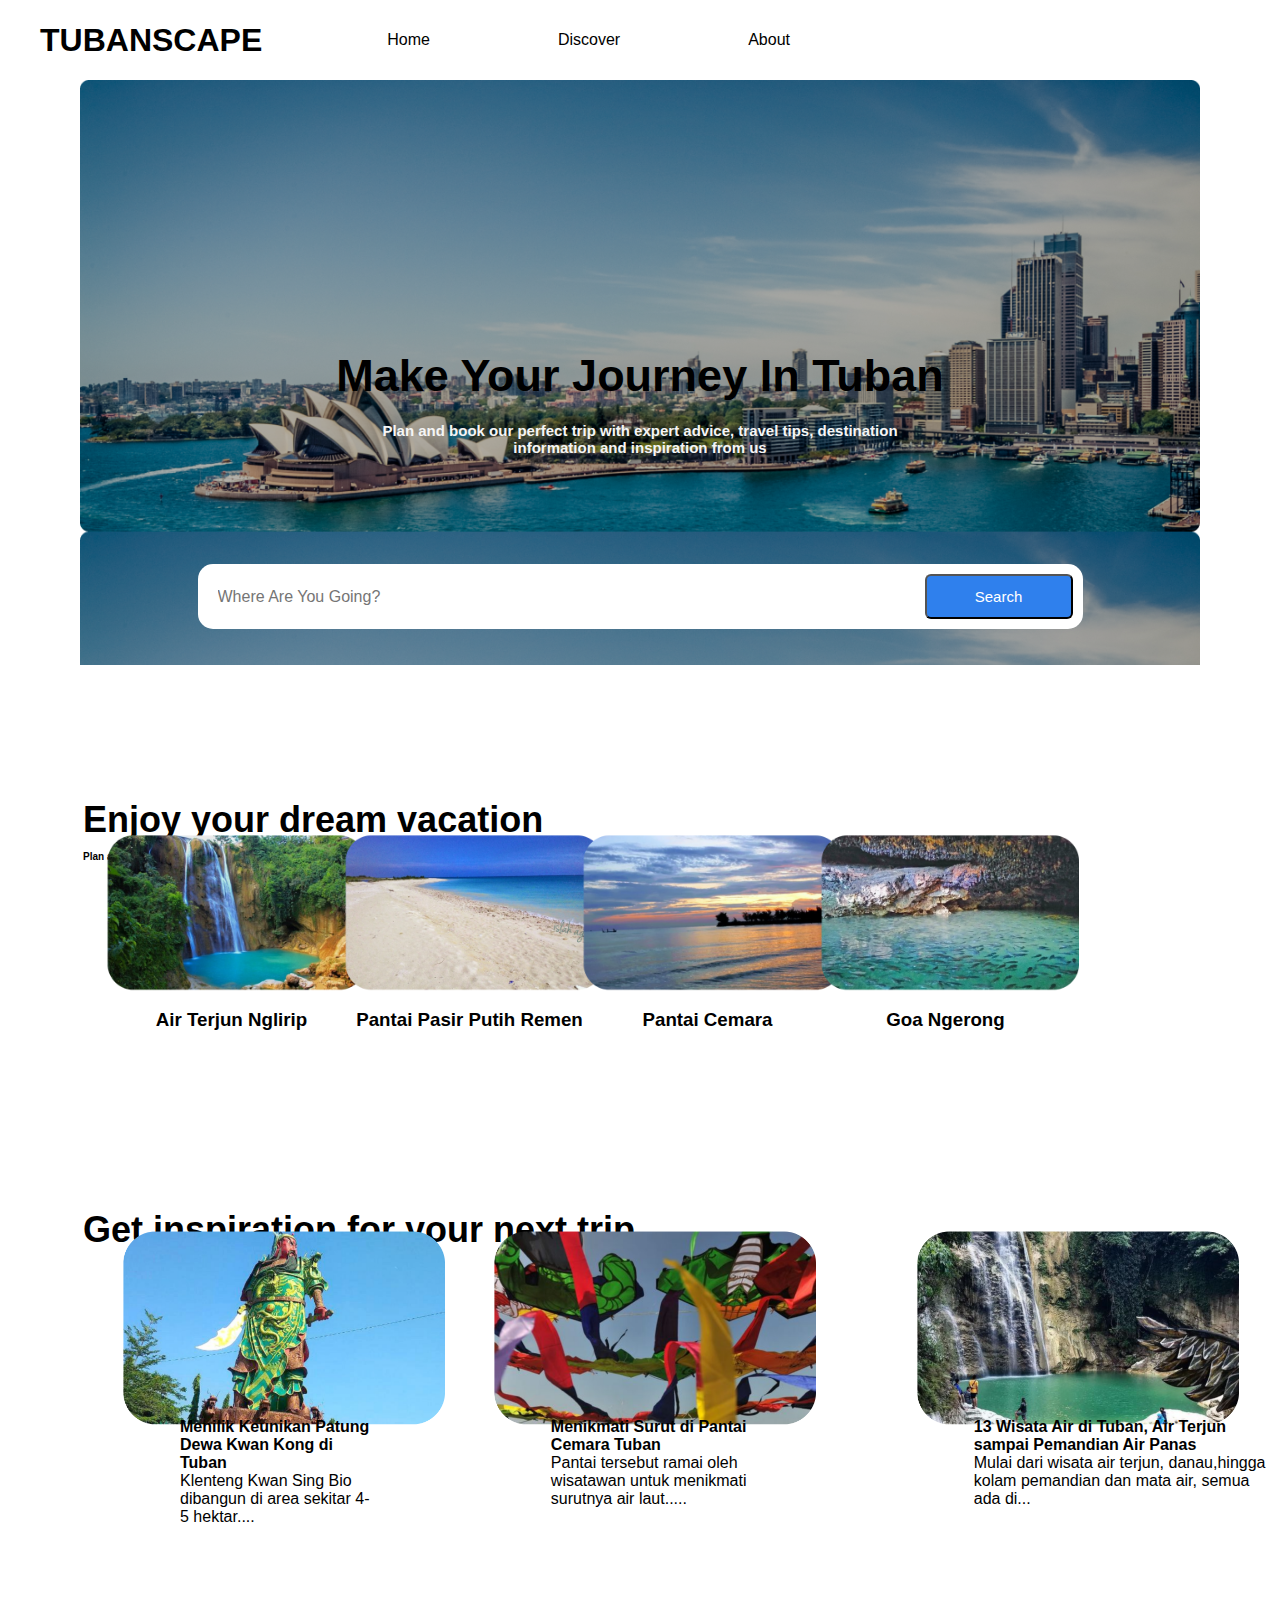
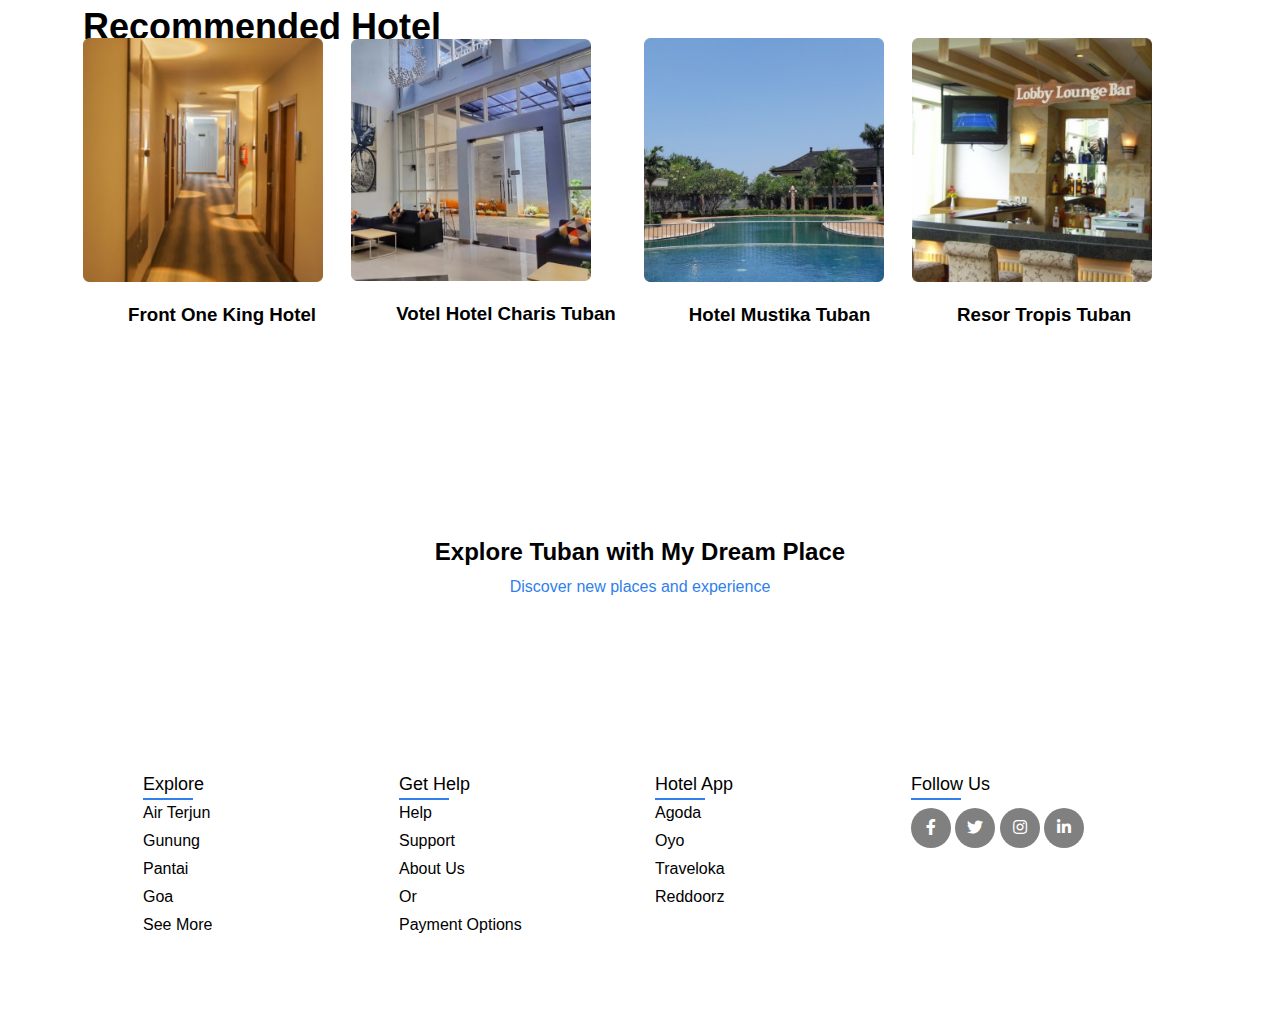
==== index.html @ ff26daab "Update Footer" ====
<!DOCTYPE html>
<html lang="en">
<head>
    <meta charset="UTF-8">
    <meta http-equiv="X-UA_Compatible" content="IE-edge">
    <meta name="viewport" content="width=device-width, initial-scale=1.0">
    <link rel="stylesheet" type="text/css" href="style.css">
    <link rel="stylesheet" type="text/css" href="https://cdnjs.cloudflare.com/ajax/libs/font-awesome/5.15.1/css/all.min.css">
    <title>TUBANSCAPE</title>
</head>
<body>
    <!-- navbar -->
    <nav class="navbar">
        <h1 class="logo">TUBANSCAPE</h1>
        <ul class="links">
            <li><a href="index.html">Home</a></li>
            <li><a href="discover.html">Discover</a></li>
            <li><a href="gallery.html">About</a></li>
        </ul>
    </nav>
    
    <!-- js link -->
<script type="text/javascript" src="script.js"></script>
<header>
    <div>
    <div class="header-content">
        <h1>Make Your Journey In Tuban</h1>
        <div class="line">
            <h2>Plan and book our perfect trip with expert advice, travel tips, destination </h2>
            <h2>information and inspiration from us</h2>
        </div>
    </div>
    <br><br><br><br><br><br>
    <div class="searchbar">
        <form class="box">
            <input type="text" name="" id="search-item"
            placeholder="Where Are You Going?" onkeyup="search()">
            <button type="submit" class="btn">Search</button>
        </form>
    </div> 
</div>
</header>

    <!-- == Enjoy your dream vacation == -->
    <br><br><br>
<section class="vacation">
    <div class="title">
        <h1>Enjoy your dream vacation</h1>
        <h2>Plan and book our perfect trip with expert advice, travel tips, destination information and inspiration from us</h2>
    </div>
</section>
<section class="famous">
    <div class="container">
        <div class="box-famous">
            <div class="box">
            <img src="photo/nglirip.png">
            <h3>Air Terjun Nglirip</h3>
            </div>
            <div class="box">
                <img src="photo/pasirputih.png">
                <h3>Pantai Pasir Putih Remen</h3>
            </div>
            <div class="box">
                <img src="photo/cemara.png">
                <h3>Pantai Cemara</h3>
            </div>
            <div class="box">
                <img src="photo/ngerong.png">
                <h3>Goa Ngerong</h3>
            </div>
        </div>
    </div>
</section>
<br>

<!-- Berita -->
<section class="vacation">
    <div class="title">
        <h1>Get inspiration for your next trip</h1>
    </div>
</section>
<section class="berita">
    <div class="containt">
        <div class="box-containt">
            <div class="boc">
            <img src="photo/dewa.png">
            <a href="https://www.jurnalflores.co.id/news/7769084532/menilik-keunikan-patung-dewa-kwan-kong-di-tuban-jawa-timur">
            <h4>Menilik Keunikan Patung Dewa Kwan Kong di Tuban</h4></a>
            <p>Klenteng Kwan Sing Bio dibangun di area sekitar 4-5 hektar....</p>
            </div> 
            <div class="boc">
                <img src="photo/layang.png">
                <a href="https://www.kompas.id/baca/nusantara/2020/08/10/menikmati-surut-di-pantai-cemara-tuban">
                <h4>Menikmati Surut di Pantai Cemara Tuban</h4></a>
                <p>Pantai tersebut ramai oleh wisatawan untuk menikmati surutnya air laut.....</p>
            </div>
            <div class="boc">
                <img src="photo/danau.png">
                <a href="https://travel.kompas.com/read/2021/02/18/190700927/13-wisata-air-di-tuban-air-terjun-sampai-pemandian-air-panas?page=all">
                <h4>13 Wisata Air di Tuban, Air Terjun sampai Pemandian Air Panas</h4>
                </a>
                <p>Mulai dari wisata air terjun, danau,hingga kolam pemandian dan mata air, semua ada di...</p>
        </div>
    </div>
</section>

<!-- Hotel Recommendation -->
<section class="Hotel">
    <div class="title">
        <h1>Recommended Hotel</h1>
    </div>
</section>
<section class="hotel">
    <div class="container-hotel">
        <div class="box-hotel">
            <div class="bt">
            <img src="photo/FO.png">
            <a href="https://frontonekinghoteltuban.com/"><h3>Front One King Hotel</h3></a>
            </div>
            <div class="bt">
                <img src="photo/CH.png">
                <a href="https://votelhotelcharistuban.com/"><h3>Votel Hotel Charis Tuban</h3></a>
            </div>
            <div class="bt">
                <img src="photo/HM.png">
                <a href="https://www.instagram.com/hotelmustika/"><h3>Hotel Mustika Tuban</h3></a>
            </div>
            <div class="bt">
                <img src="photo/RT.png">
                <a href="https://www.instagram.com/resortubantropis/"><h3>Resor Tropis Tuban</h3></a>
            </div>
        </div>
    </div>
</section>
<br><br><br>

<!-- Footer -->
<section>
   <footer class="footer">
    <div class="footer-content">
        <h2>Explore Tuban with My Dream Place</h2>
        <p>Discover new places and experience</p>
    </div>
  	 <div class="foot-container">
  	 	<div class="row-foot">
  	 		<div class="footer-col">
  	 			<h4>Explore</h4>
  	 			<ul>
  	 				<li><a href="#">Air Terjun</a></li>
  	 				<li><a href="#">Gunung</a></li>
  	 				<li><a href="#">Pantai</a></li>
  	 				<li><a href="#">Goa</a></li>
                    <li><a href="discover.html">See More</a></li>
  	 			</ul>
  	 		</div>
  	 		<div class="footer-col">
  	 			<h4>Get Help</h4>
  	 			<ul>
  	 				<li><a href="#">Help</a></li>
  	 				<li><a href="#">Support</a></li>
  	 				<li><a href="#">About Us</a></li>
  	 				<li><a href="#">or</a></li>
  	 				<li><a href="#">payment options</a></li>
  	 			</ul>
  	 		</div>
  	 		<div class="footer-col">
  	 			<h4>Hotel App</h4>
  	 			<ul>
  	 				<li><a href="https://www.agoda.com/?site_id=1891460&tag=f71b0106-fb42-0cf2-b13e-84355fbe83c7&device=c&network=g&adid=677317531393&rand=13831933649244889180&expid=&adpos=&aud=kwd-2230651387&gclid=CjwKCAjwp8OpBhAFEiwAG7NaEojyNEgac4jz4oIaC_ggjC30T952aa6z9A4V68tiwDbU0qYpDadTKBoCWSEQAvD_BwE&checkIn=2023-10-21&checkOut=2023-10-23&adults=1&rooms=1&pslc=1">
                    Agoda</a></li>
  	 				<li><a href="https://www.oyorooms.com/id/">Oyo</a></li>
  	 				<li><a href="https://www.traveloka.com/en-id/">Traveloka</a></li>
  	 				<li><a href="https://www.traveloka.com/en-id/">Reddoorz</a></li>
  	 			</ul>
  	 		</div>
  	 		<div class="footer-col">
  	 			<h4>follow us</h4>
  	 			<div class="social-links">
  	 				<a href="#"><i class="fab fa-facebook-f"></i></a>
  	 				<a href="#"><i class="fab fa-twitter"></i></a>
  	 				<a href="#"><i class="fab fa-instagram"></i></a>
  	 				<a href="#"><i class="fab fa-linkedin-in"></i></a>
  	 			</div>
  	 		</div>
  	 	</div>
        </div>
  </footer>
</section>
---- style.css ----
* {
    padding: 0;
    margin: 0;
    box-sizing: border-box;
    font-family: 'Open Sans', sans-serif;
    text-decoration: none;
    list-style: none;
}

header{
    margin-right: 80px;
    margin-left: 80px;
    background-image: no-repeat;
    background-image: url(background.png);
    background-size: 100%;
    display: flex;
    align-items: center;
    justify-content: center;
}
.header-content{
    margin-top: 30vh;  
    text-align: center;
    
}
.line{
    color: whitesmoke;
    margin-top: 20px;
    font-size: 10px;
    
}
.header-content h1{
    font-size: 5vmin;
    margin-top: 1px;
    margin-bottom: 2px;
}
.searchbar form{
    margin-bottom: 4vh;
    display: flex;
    align-items: center;
    background: #fff;
    border-radius: 15px;
    padding: 10px;

}

.searchbar form input{
    border: 0;
    outline: 0;
    font-size: 16px;
    padding-left: 10px;
    margin-right: 500px; 
}
.searchbar form .btn{
    color: #FFF;
    font-size: 15px;
    display: flex;
    width: 148px;
    padding: 12px 18px;
    justify-content: center;
    align-items: center;
    border-radius: 6px;
    background: var(--Blue-1, #2F80ED);
}

a{
    text-decoration: none;
    color: #000;
    font-size: 1rem;
}

a:hover {
    color:#2F80ED;
    transition: all 0.3s ease;
}

/* Navbar */

.navbar {
    /* width: 100%; */
    height: 80px;
    max-width: 1200px;
    margin: 0 auto;
    display: flex;
    align-items: center;
    justify-content: space-between;    
}

.navbar .logo a {
    font-size: 1.5rem;
    font-weight: bold;
}

.navbar .links {
    display: flex;
    gap: 8rem;
    margin-right: 50vh;
}
/* Enjoy your dream vacation */
section {
    width: 80%;
    margin: 80px auto;
}
.title h1{
    text-align: left;
    margin-left: -5vh;
    font-size: 4vmin;
    color: black;
}
.title h2{
    margin-top: 10px;
    text-align: left;
    margin-left: -5vh;
    font-size: 10px;

}
.famous{
    width: 100%;
    display: flex;
    align-items: center;
}
.famous .box-famous{
    display: flex;
    flex-direction: row;
    justify-content: space-between;
    align-items: center;
}

.famous .box-famous .box{
    text-align: center;
}

.famous .box-famous .box img{
    width: 400px;
    margin-inline: -23vh;
    margin-top: -15vh;
    margin-left: 5vh;
}

.famous .box-famous .box h3{
    margin-top: -3vh;
    margin-right: -25vh;
}

.berita{
    width: 100%;
    display: flex;
    align-items: center;
}
.berita .box-containt{
    display: flex;
    flex-direction: row;
    justify-content: space-between;
   
}
.berita .box-containt img{
    width: 500px;
    margin-inline: -23vh;
    margin-top: -15vh;
    margin-left: 5vh;
}

.boc h4{
    margin-left: 20vh;
    margin-top: -7vh;
}

.boc p{
    margin-left: 20vh;
    
}

.hotel .container-hotel .box-hotel{
    display: flex;
    flex-direction: row;
    justify-content: space-between;
    align-items: center;
    margin-top: -10vh;
}

.hotel .box-hotel .bt img{
    width: 240px;
    margin-bottom: 2vh;
    margin-left: -5vh;
}

@import url('https://fonts.googleapis.com/css2?family=Poppins:wght@300;400;500;600;700&display=swap');
footer{
	line-height: 1;
	font-family: 'Poppins', sans-serif;
}
.footer-content{
    display: flex;
    align-items: center;
    justify-content: center;
    flex-direction: column;
}
.footer-content h2{
    margin-bottom: 15px;
}
.footer-content p{
    color: #2F80ED; 
}
.foot-container{
	margin:auto;
}
.row-foot{
	display: flex;
	flex-wrap: wrap;
}
ul{
	list-style: none;
}
.footer-col{
   width: 25%;
   padding: 0 15px;
}
.footer-col h4{
	font-size: 18px;
	text-transform: capitalize;
	margin-top: 20vh;
	font-weight: 500;
	position: relative;
}
.footer-col h4::before{
	content: '';
	position: absolute;
	left:0;
	bottom: -7px;
	background-color: #2F80ED;
	height: 2px;
	box-sizing: border-box;
	width: 50px;
}
.footer-col ul li:not(:last-child){
	margin-bottom: 10px;
}
.footer-col ul li a{
    margin-top: 12px;
	font-size: 16px;
	text-transform: capitalize;
	text-decoration: none;
	font-weight: 300;
	display: block;
	transition: all 0.3s ease;
}
.footer-col ul li a:hover{
	color: #2F80ED;
	padding-left: 8px;
}
.footer-col .social-links a{
	display: inline-block;
	height: 40px;
	width: 40px;
	background-color:grey;
	margin-top: 15px;
	text-align: center;
	line-height: 40px;
	border-radius: 50%;
	color: #ffffff;
	transition: all 0.5s ease;
}
.footer-col .social-links a:hover{
	color: #24262b;
	background-color: #ffffff;
}
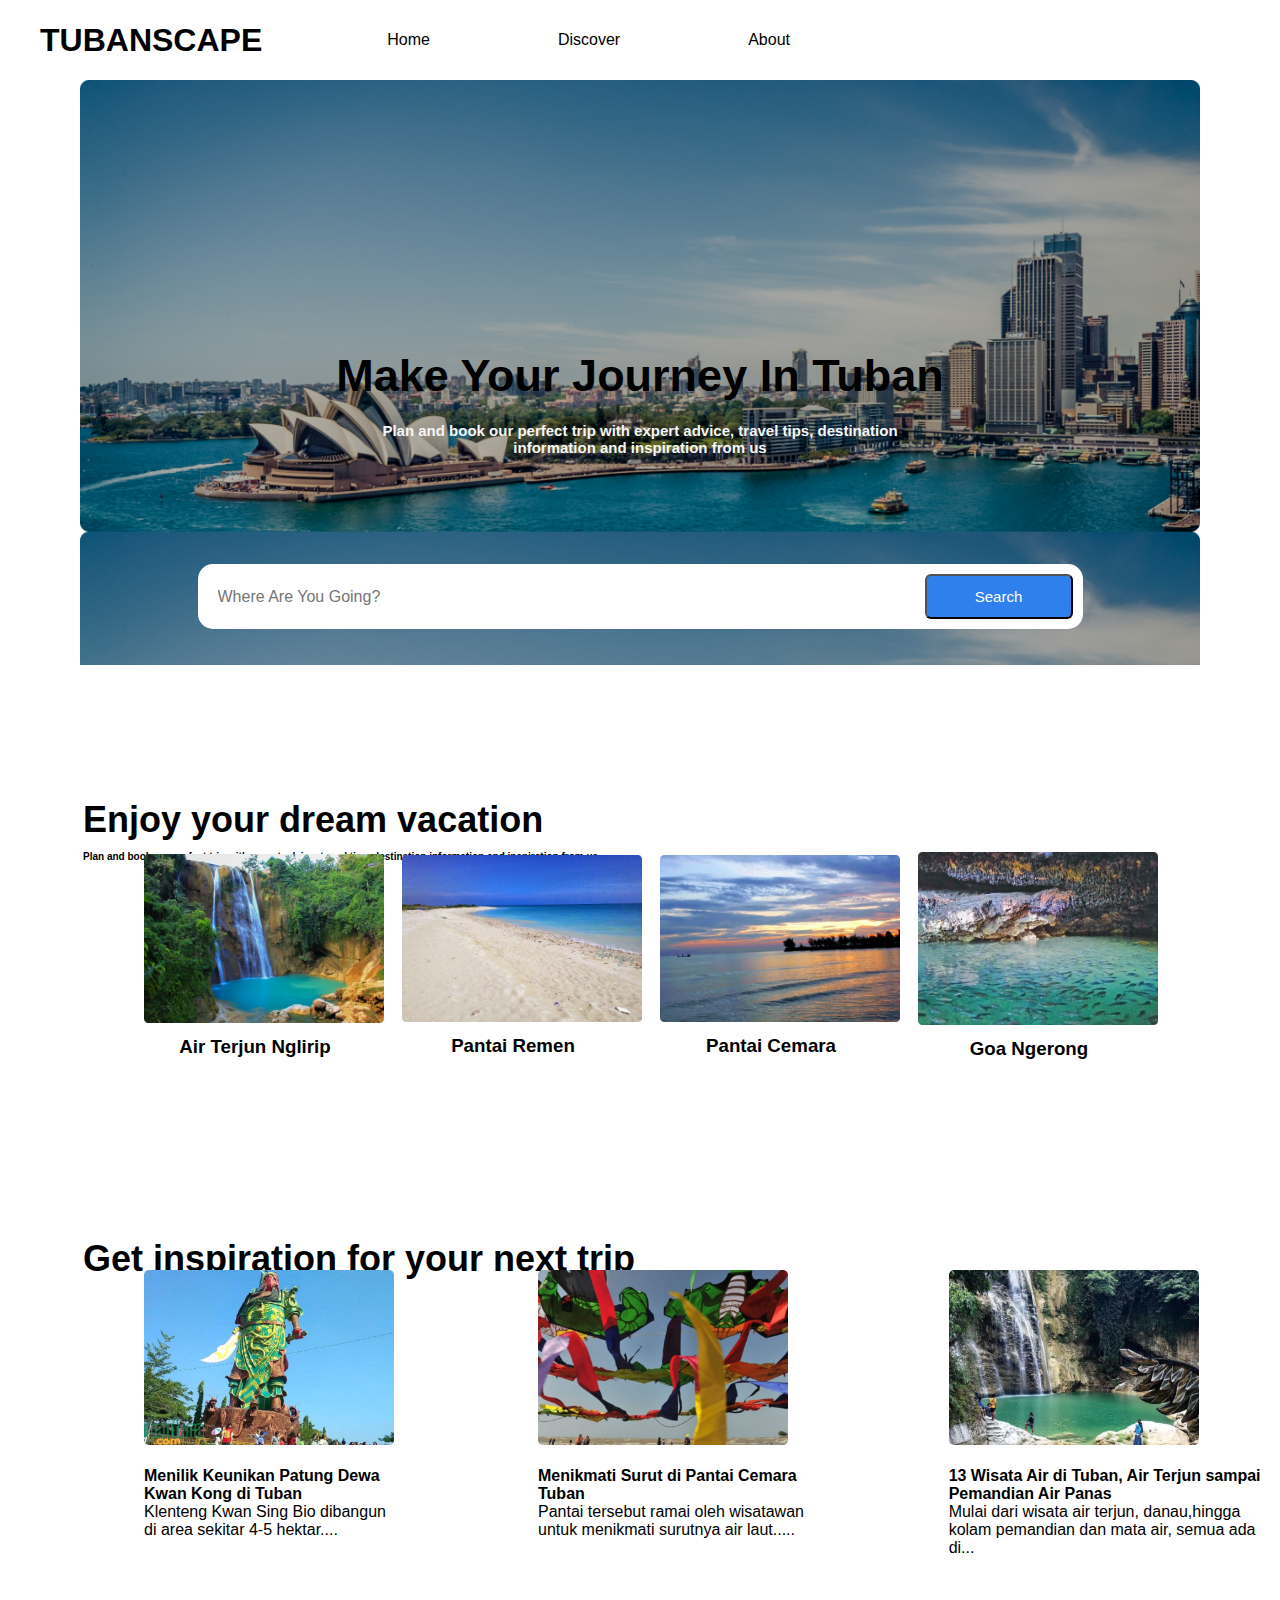
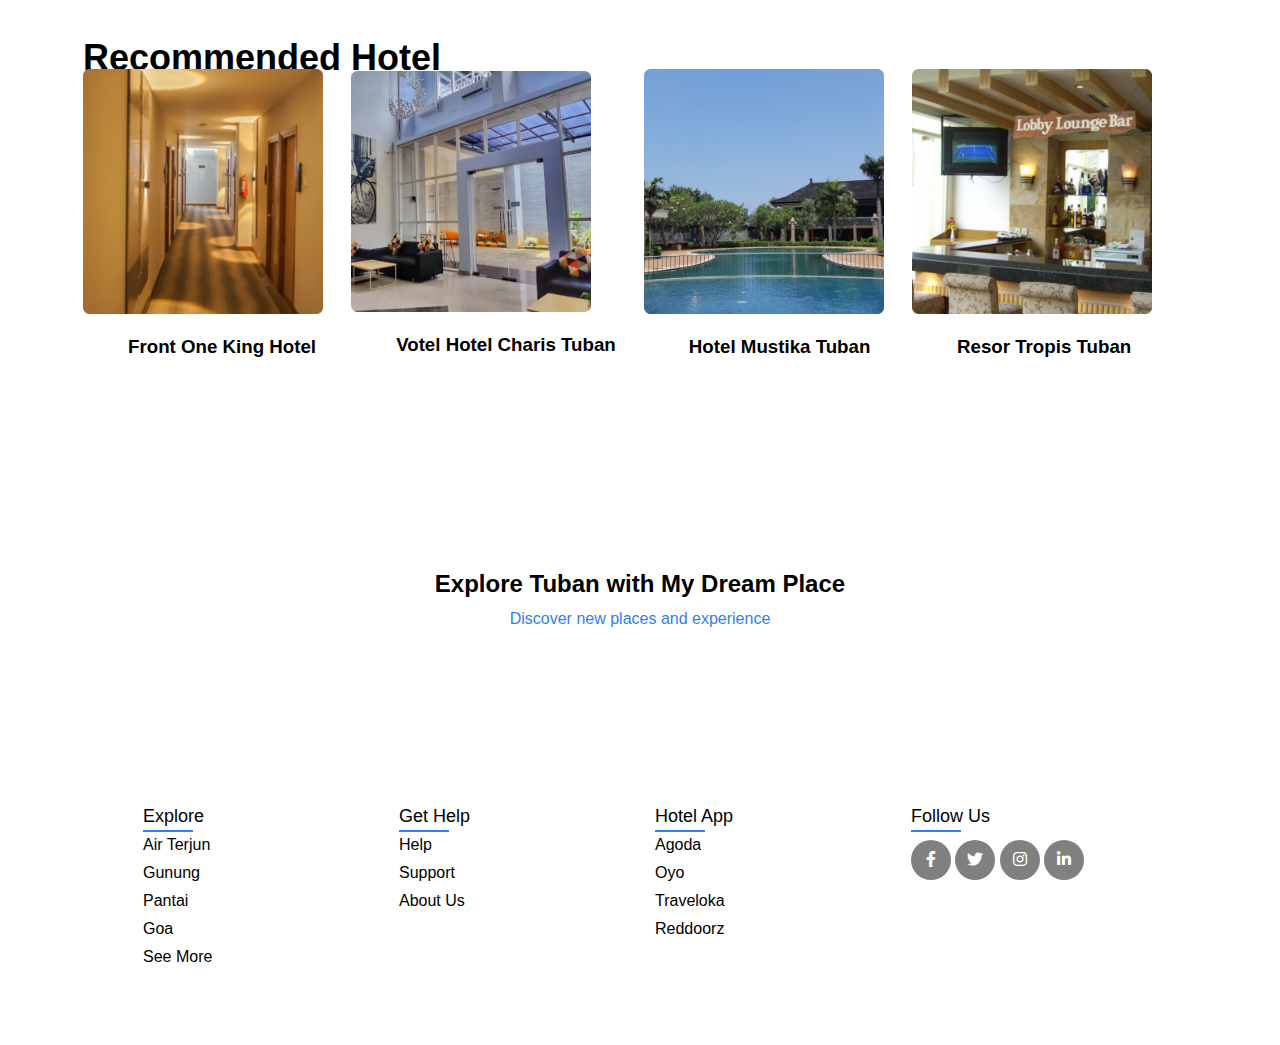
==== commit c2bc52c3: "Finish Homepage" ====
--- a/index.html
+++ b/index.html
@@ -53,19 +53,19 @@
     <div class="container">
         <div class="box-famous">
             <div class="box">
-            <img src="photo/nglirip.png">
+            <img src="photo/image 1.png">
             <h3>Air Terjun Nglirip</h3>
             </div>
             <div class="box">
-                <img src="photo/pasirputih.png">
-                <h3>Pantai Pasir Putih Remen</h3>
+                <img src="photo/image 2.png">
+                <h3>Pantai Remen</h3>
             </div>
             <div class="box">
-                <img src="photo/cemara.png">
+                <img src="photo/image 3.png">
                 <h3>Pantai Cemara</h3>
             </div>
             <div class="box">
-                <img src="photo/ngerong.png">
+                <img src="photo/image 4.png">
                 <h3>Goa Ngerong</h3>
             </div>
         </div>
@@ -159,8 +159,6 @@
   	 				<li><a href="#">Help</a></li>
   	 				<li><a href="#">Support</a></li>
   	 				<li><a href="#">About Us</a></li>
-  	 				<li><a href="#">or</a></li>
-  	 				<li><a href="#">payment options</a></li>
   	 			</ul>
   	 		</div>
   	 		<div class="footer-col">
--- a/style.css
+++ b/style.css
@@ -130,17 +130,19 @@
 }
 
 .famous .box-famous .box img{
-    width: 400px;
-    margin-inline: -23vh;
-    margin-top: -15vh;
-    margin-left: 5vh;
-}
-
-.famous .box-famous .box h3{
+    width: 240px;
+    margin-top: -10vh;
+    margin-bottom: 4vh;
+    margin-inline: -14vh;
+    margin-left: 16vh;  
+}
+
+.box h3{
     margin-top: -3vh;
-    margin-right: -25vh;
-}
-
+    margin-right: -28vh;
+}
+
+/* berita */
 .berita{
     width: 100%;
     display: flex;
@@ -149,23 +151,24 @@
 .berita .box-containt{
     display: flex;
     flex-direction: row;
-    justify-content: space-between;
+    justify-content: space-evenly;
    
 }
-.berita .box-containt img{
-    width: 500px;
-    margin-inline: -23vh;
-    margin-top: -15vh;
-    margin-left: 5vh;
+.box-containt img{
+    width: 250px;
+    margin-top: -10vh;
+    margin-left: 16vh; 
 }
 
 .boc h4{
-    margin-left: 20vh;
-    margin-top: -7vh;
-}
+    margin-top: 2vh;
+    margin-left: 16vh;
+    
+}
+    
 
 .boc p{
-    margin-left: 20vh;
+    margin-left: 16vh;
     
 }
 
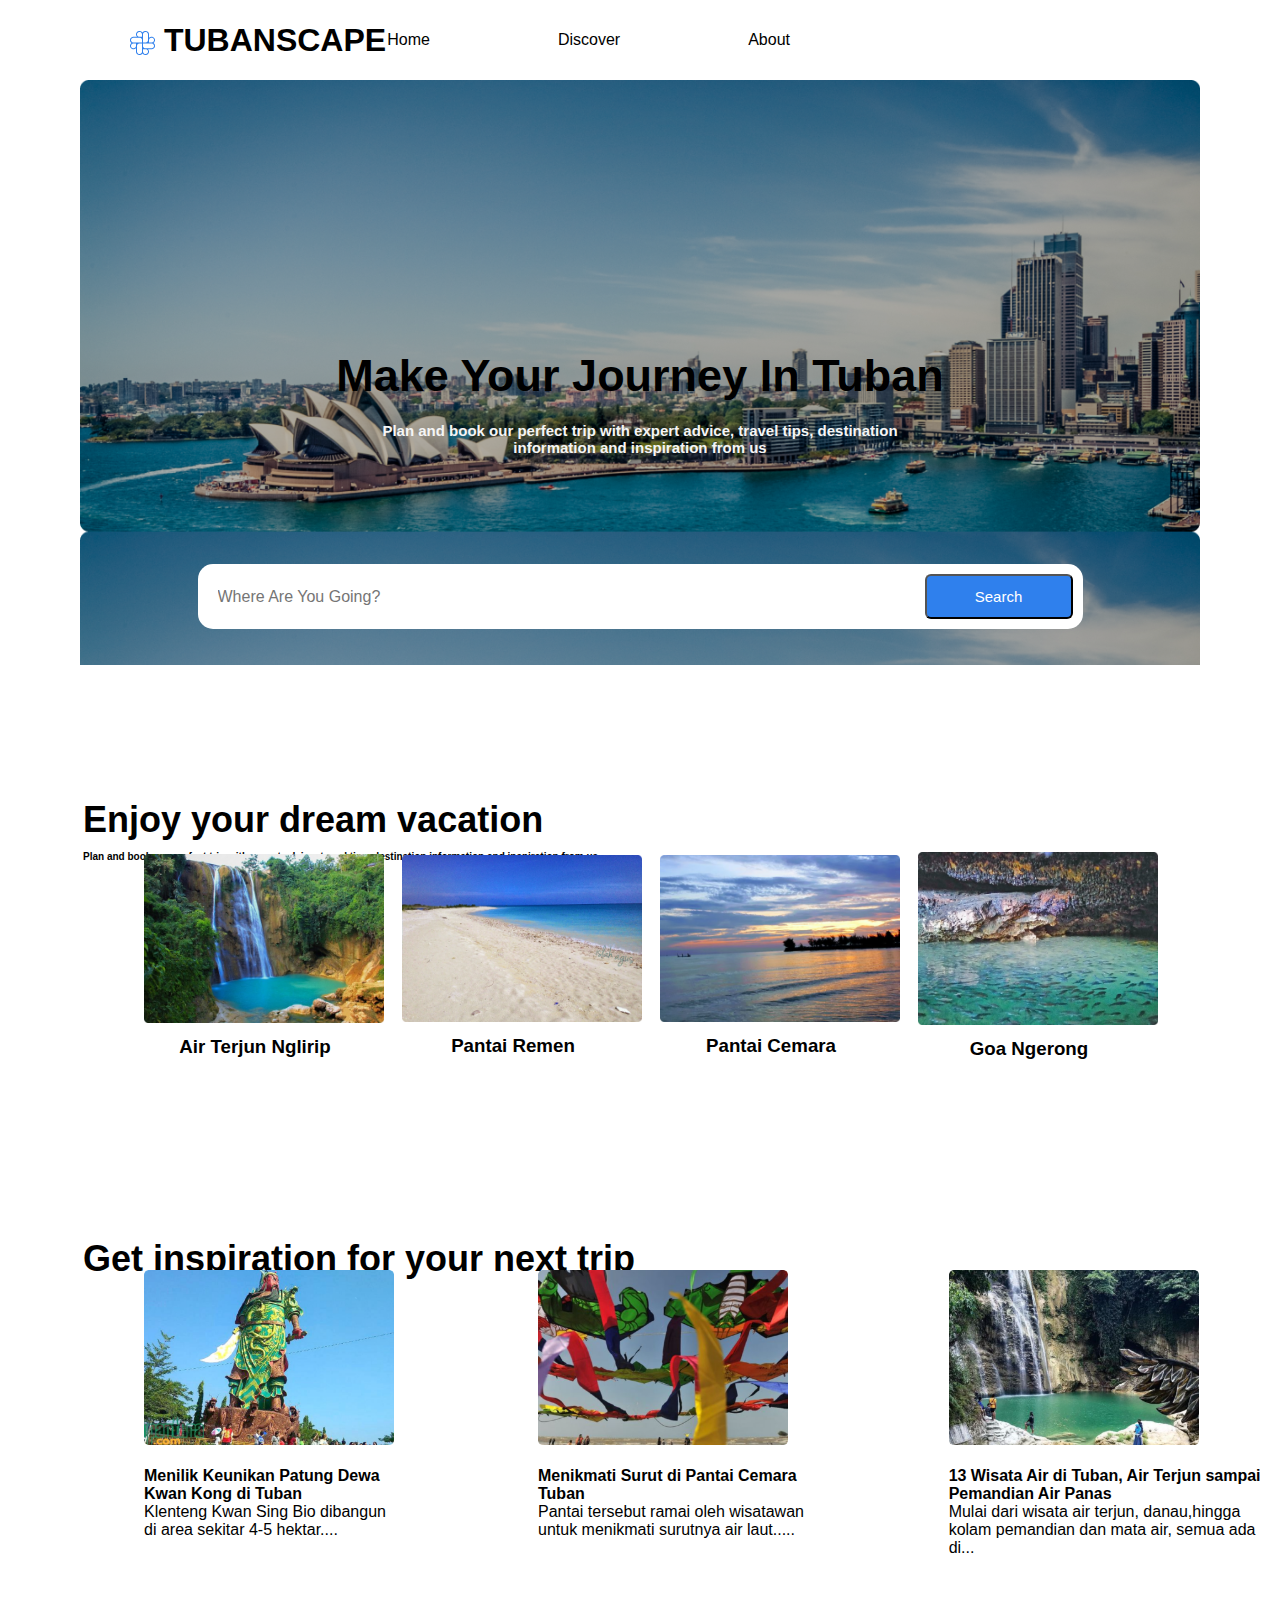
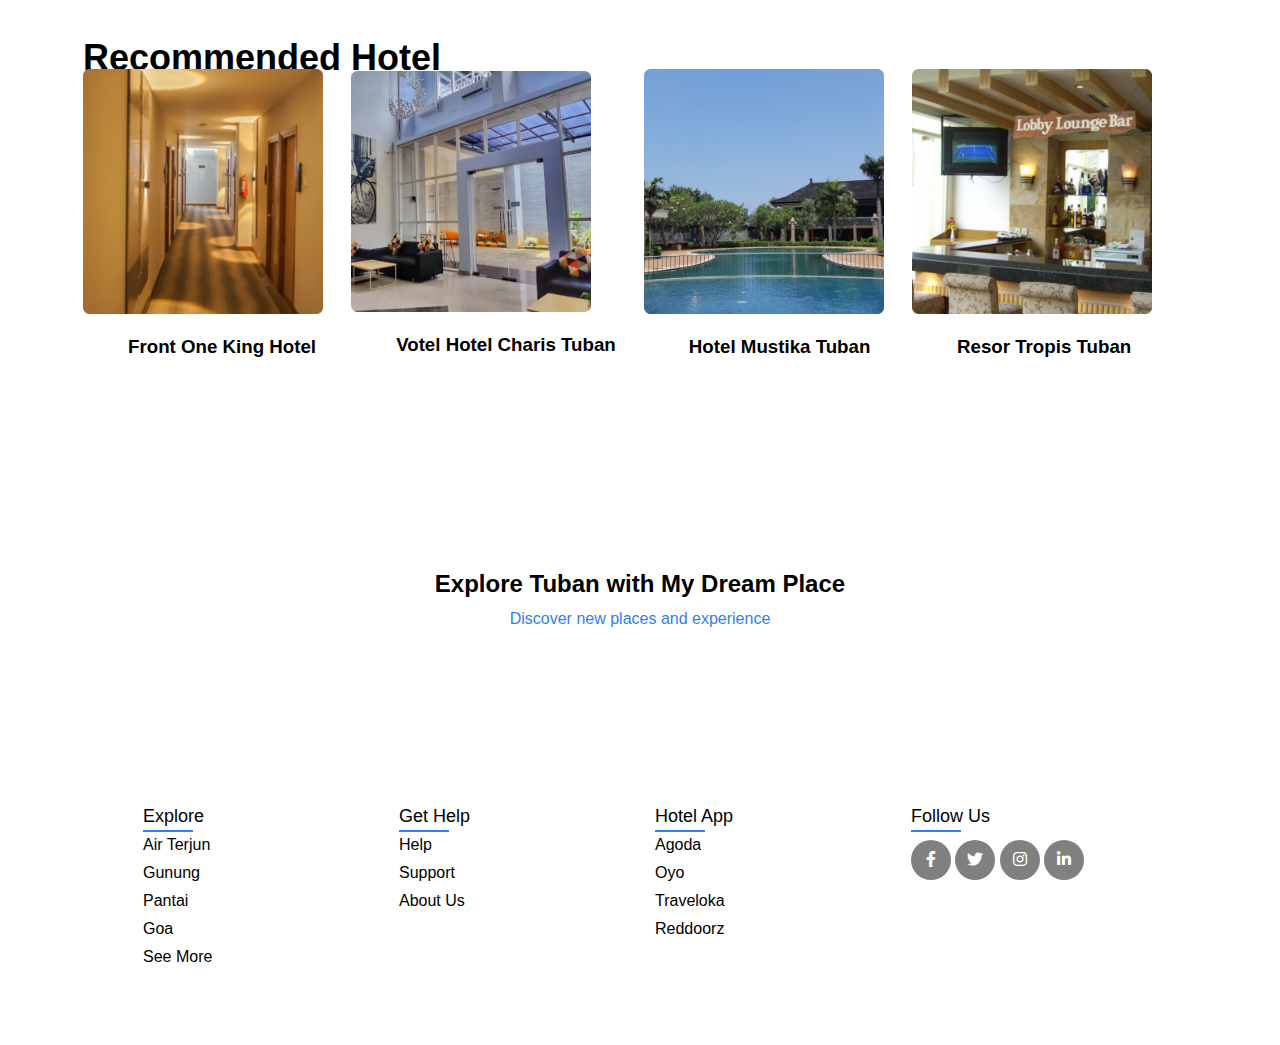
==== commit c1428285: "Content Update" ====
--- a/index.html
+++ b/index.html
@@ -11,11 +11,11 @@
 <body>
     <!-- navbar -->
     <nav class="navbar">
-        <h1 class="logo">TUBANSCAPE</h1>
+        <h1 class="logo"><img src="photo/logo.png">   TUBANSCAPE</h1>
         <ul class="links">
             <li><a href="index.html">Home</a></li>
             <li><a href="discover.html">Discover</a></li>
-            <li><a href="gallery.html">About</a></li>
+            <li><a href="AboutUs.html">About</a></li>
         </ul>
     </nav>
     
@@ -146,10 +146,10 @@
   	 		<div class="footer-col">
   	 			<h4>Explore</h4>
   	 			<ul>
-  	 				<li><a href="#">Air Terjun</a></li>
-  	 				<li><a href="#">Gunung</a></li>
-  	 				<li><a href="#">Pantai</a></li>
-  	 				<li><a href="#">Goa</a></li>
+  	 				<li><a href="discover.html">Air Terjun</a></li>
+  	 				<li><a href="discover.html">Gunung</a></li>
+  	 				<li><a href="discover.html">Pantai</a></li>
+  	 				<li><a href="discover.html">Goa</a></li>
                     <li><a href="discover.html">See More</a></li>
   	 			</ul>
   	 		</div>
@@ -158,7 +158,7 @@
   	 			<ul>
   	 				<li><a href="#">Help</a></li>
   	 				<li><a href="#">Support</a></li>
-  	 				<li><a href="#">About Us</a></li>
+  	 				<li><a href="AboutUs.html">About Us</a></li>
   	 			</ul>
   	 		</div>
   	 		<div class="footer-col">
@@ -185,4 +185,3 @@
   </footer>
 </section>
 
-
--- a/style.css
+++ b/style.css
@@ -85,6 +85,10 @@
     justify-content: space-between;    
 }
 
+.logo img{
+    margin-left: 10vh;
+    margin-bottom: -4px;
+}
 .navbar .logo a {
     font-size: 1.5rem;
     font-weight: bold;
@@ -162,9 +166,7 @@
 
 .boc h4{
     margin-top: 2vh;
-    margin-left: 16vh;
-    
-}
+    margin-left: 16vh;}
     
 
 .boc p{
@@ -264,11 +266,133 @@
 }
 .footer-col .social-links a:hover{
 	color: #24262b;
-	background-color: #ffffff;
-}
-
-
-
- 
-
+	background-color: #ffffff;}
+
+.Hero{
+    overflow: hidden;
+    
+}
+.Container{
+    width: 100%;
+    margin: 65px auto;
+}
+ .Hero-Content{
+    flex: 1;
+    width: 500px;
+    margin: 0px 25px;
+    float: left;
+    animation: fadeInUp 2s ease;
+}
+
+.Hero-Content h2{
+    font-size: 38px;
+    margin-bottom: 20px;
+    color: #333;
+}
+.Hero-Content p{
+    font-size: 24px;
+    line-height: 1.5;
+    margin-bottom: 35px;
+    color: #666;
+}
+.Hero-Content button{
+    display: inline-block;
+    background-color: #2F80ED;
+    color: #fff;
+    padding: 12px 24px;
+    border-radius: 5px;
+    font-size: 20px;
+    border: none;
+    cursor: pointer;
+    transition: 0.3s ease;
+}
+.Hero-Content button:hover{
+    background-color: #2F80ED;
+    transform: scale(1.1);
+}
+.Hero-Image{
+    float: right;
+    width: fit-content; 
+    animation: fadeInRight 2s ease;  
+}
+.Hero-Image img{
+    width: 100%;
+    height: auto;
+    border-radius: 10px;
+    margin-right: 5px;
+}  
+@keyframes fadeInUp{
+    0%{
+        opacity: 0;
+        transform: translateY(50px);
+    }
+    100%{
+        opacity: 1;
+        transform: translateY(0px);
+    }
+} 
+@keyframes fadeInRight{
+    0%{
+        opacity: 0;
+        transform: translateX(-50px);
+    }
+    100%{
+        opacity: 1;
+        transform: translateX(0px);
+    }
+} 
+
+.wrapper{
+    margin-top: 10%;
+}
+
+.wrapper h1{
+    font-size: 52px;
+    margin-bottom: 60px;
+    text-align: center;
+}
+
+.team{
+    display: flex;
+    text-align: center;
+    width: auto;
+    justify-content: center;
+}
+
+.team .team-member{
+    background: #C2D9FF;
+    margin: 5px;
+    margin-bottom: 50px;
+    width: 300px;
+    padding: 20px;
+    line-height: 20px;
+    color: #666;
+    position: relative;
+}
   
+.team .team-member h3{
+    color: aliceblue;
+    font-size: 26px;
+    margin-top: 50px;
+    flex-wrap: wrap;
+}
+
+.team .team-member p.role{
+    color: #000;
+    font-size: 12px;
+    text-transform: uppercase;
+    margin: 12px 0;
+}
+
+.team .team-member .team-img{
+    width: 100px;
+    border-radius: 10px;
+    position: absolute;
+    top: -50px;
+    left: 50%;
+    transform: translateX(-50%);
+}
+.team .team-member .team-img img{
+    width: 100px;
+    height: auto;
+}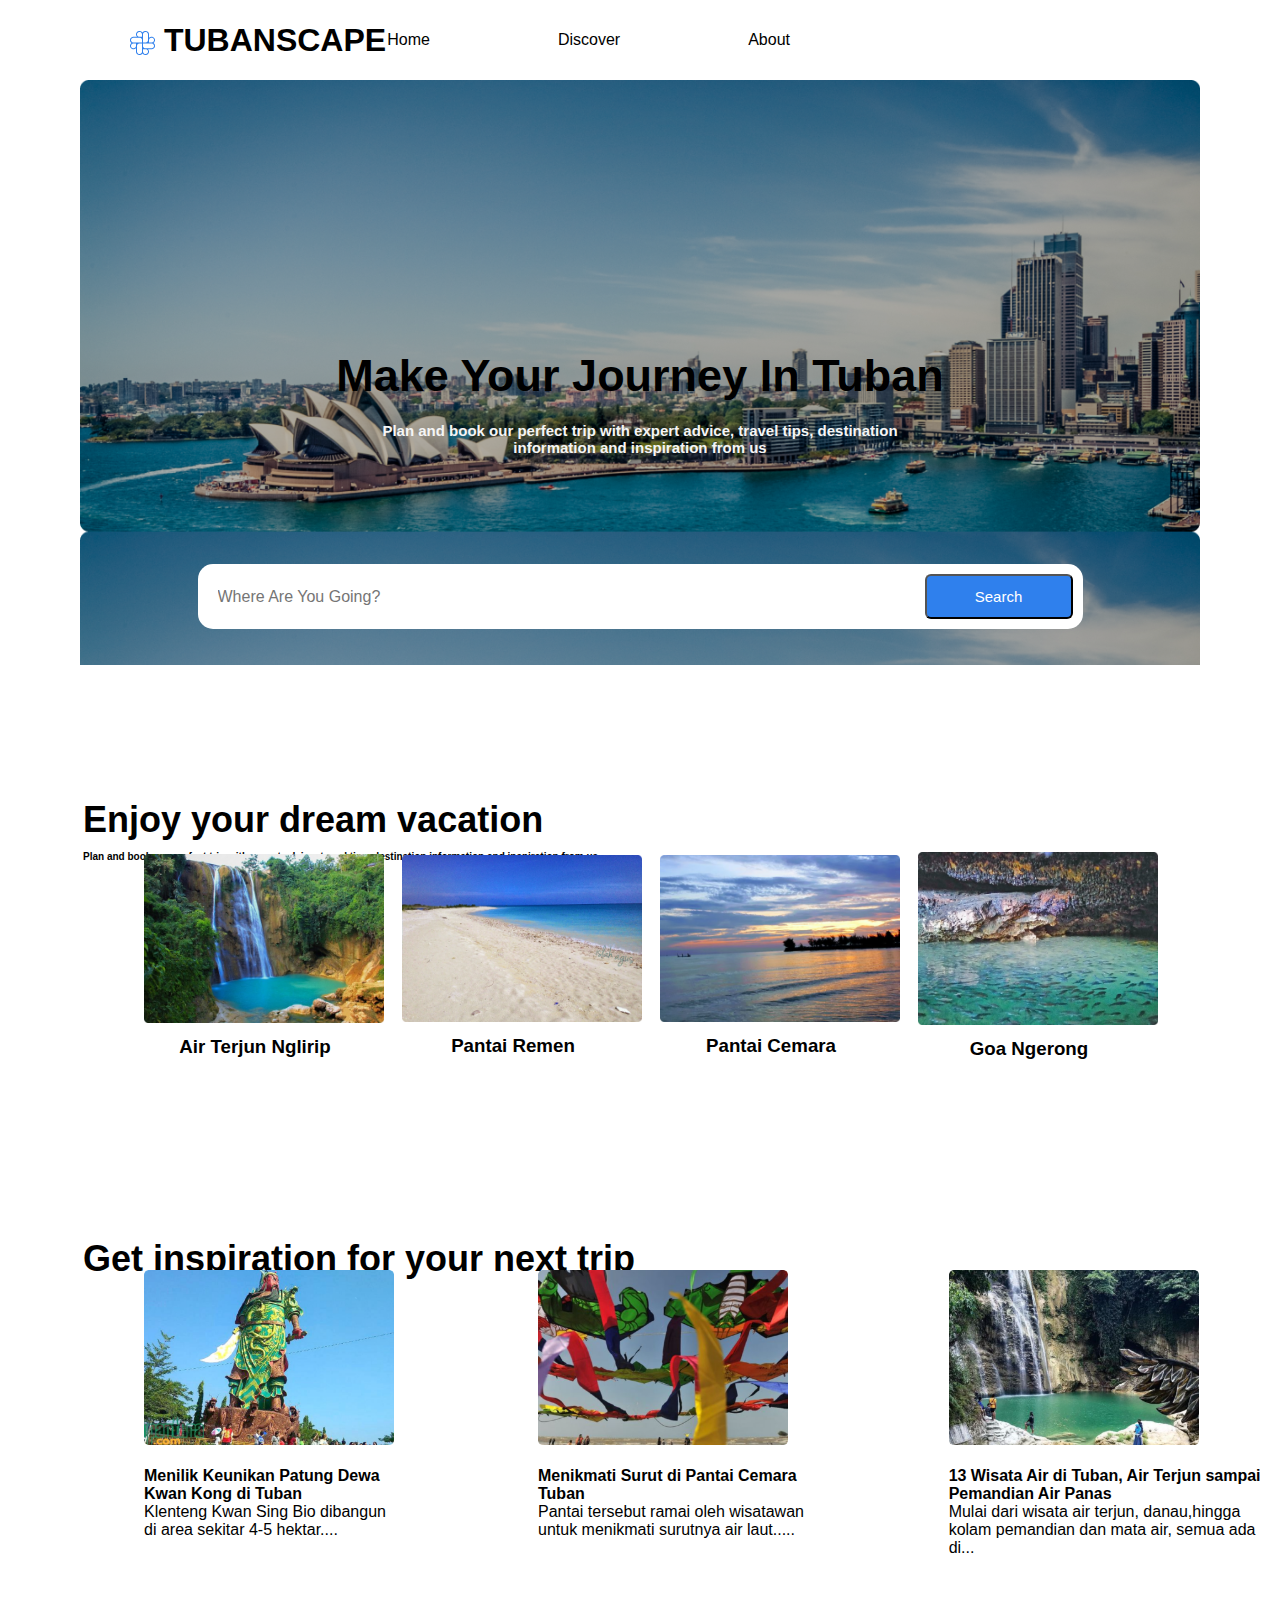
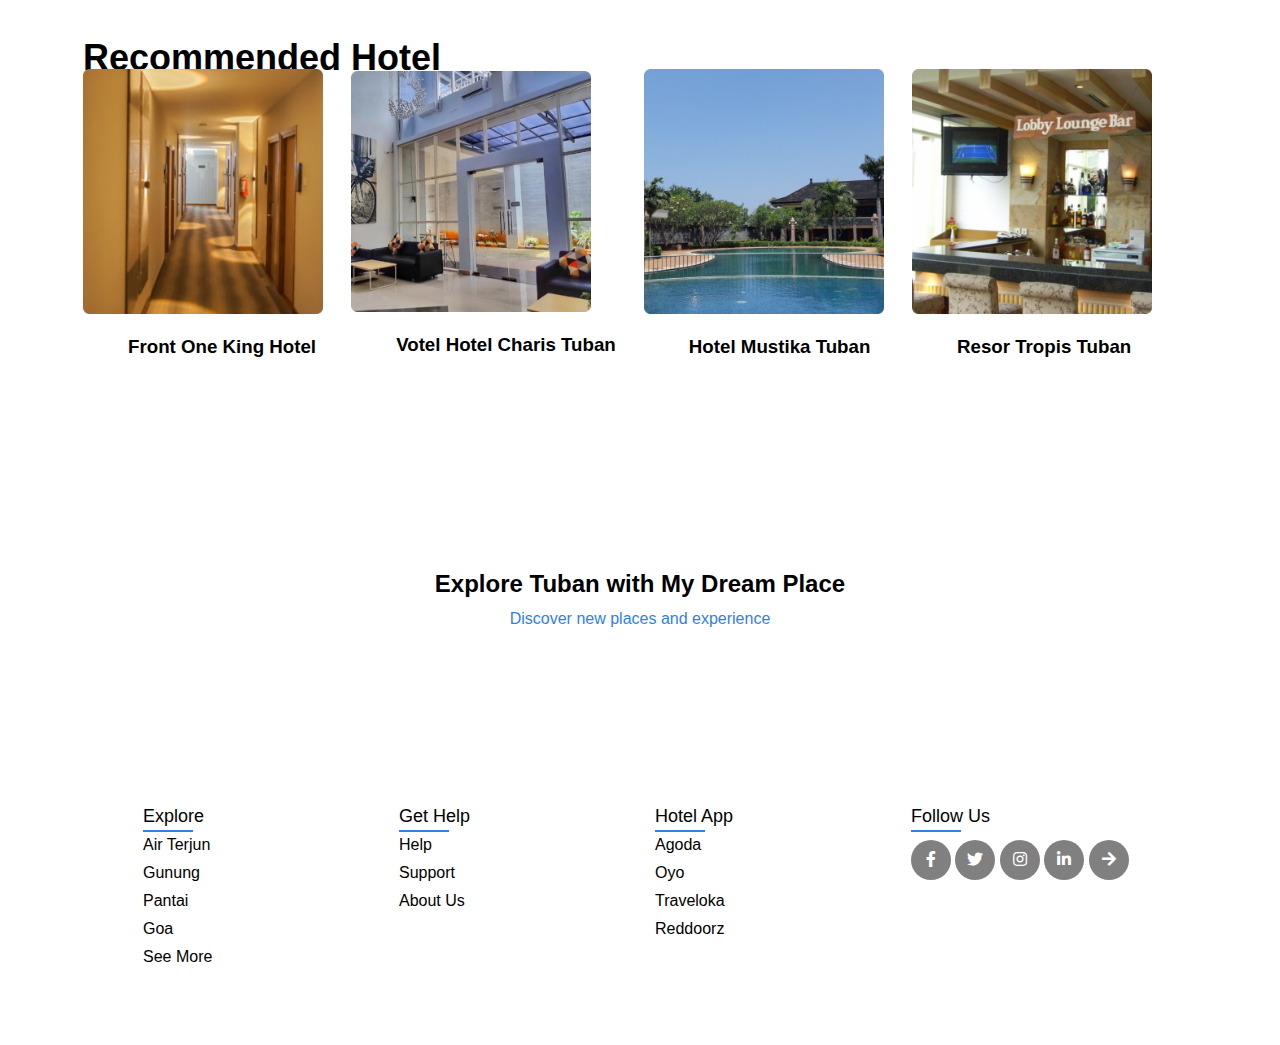
==== commit d00a9c76: "Update index.html" ====
--- a/index.html
+++ b/index.html
@@ -8,19 +8,19 @@
     <link rel="stylesheet" type="text/css" href="https://cdnjs.cloudflare.com/ajax/libs/font-awesome/5.15.1/css/all.min.css">
     <title>TUBANSCAPE</title>
 </head>
+<html>
 <body>
     <!-- navbar -->
     <nav class="navbar">
         <h1 class="logo"><img src="photo/logo.png">   TUBANSCAPE</h1>
         <ul class="links">
             <li><a href="index.html">Home</a></li>
-            <li><a href="discover.html">Discover</a></li>
+            <li><a href="Discoverrr.html">Discover</a></li>
             <li><a href="AboutUs.html">About</a></li>
         </ul>
     </nav>
-    
-    <!-- js link -->
-<script type="text/javascript" src="script.js"></script>
+
+    <!-- Header -->
 <header>
     <div>
     <div class="header-content">
@@ -34,7 +34,7 @@
     <div class="searchbar">
         <form class="box">
             <input type="text" name="" id="search-item"
-            placeholder="Where Are You Going?" onkeyup="search()">
+            placeholder="Where Are You Going?">
             <button type="submit" class="btn">Search</button>
         </form>
     </div> 
@@ -54,19 +54,19 @@
         <div class="box-famous">
             <div class="box">
             <img src="photo/image 1.png">
-            <h3>Air Terjun Nglirip</h3>
+            <a href="gallery3.html"><h3>Air Terjun Nglirip</h3></a>
             </div>
             <div class="box">
                 <img src="photo/image 2.png">
-                <h3>Pantai Remen</h3>
+                <a href="gallery5.html"><h3>Pantai Remen</h3></a>
             </div>
             <div class="box">
                 <img src="photo/image 3.png">
-                <h3>Pantai Cemara</h3>
+                <a href="gallery7.html"><h3>Pantai Cemara</h3></a>
             </div>
             <div class="box">
                 <img src="photo/image 4.png">
-                <h3>Goa Ngerong</h3>
+                <a href="gallery4.html"><h3>Goa Ngerong</h3></a>
             </div>
         </div>
     </div>
@@ -146,11 +146,11 @@
   	 		<div class="footer-col">
   	 			<h4>Explore</h4>
   	 			<ul>
-  	 				<li><a href="discover.html">Air Terjun</a></li>
-  	 				<li><a href="discover.html">Gunung</a></li>
-  	 				<li><a href="discover.html">Pantai</a></li>
-  	 				<li><a href="discover.html">Goa</a></li>
-                    <li><a href="discover.html">See More</a></li>
+  	 				<li><a href="Discoverrr.html">Air Terjun</a></li>
+  	 				<li><a href="Discoverrr.html">Gunung</a></li>
+  	 				<li><a href="Discoverrr.html">Pantai</a></li>
+  	 				<li><a href="Discoverrr.html">Goa</a></li>
+                    <li><a href="Discoverrr.html">See More</a></li>
   	 			</ul>
   	 		</div>
   	 		<div class="footer-col">
@@ -178,10 +178,11 @@
   	 				<a href="#"><i class="fab fa-twitter"></i></a>
   	 				<a href="#"><i class="fab fa-instagram"></i></a>
   	 				<a href="#"><i class="fab fa-linkedin-in"></i></a>
+                    <a href="logout.php"><i class="fa fa-arrow-right"></i></a>
   	 			</div>
   	 		</div>
   	 	</div>
         </div>
   </footer>
 </section>
-
+</html>
--- a/style.css
+++ b/style.css
@@ -6,8 +6,11 @@
     text-decoration: none;
     list-style: none;
 }
-
+html{
+    scroll-behavior: smooth;
+}
 header{
+    animation: fadeInUp 2s ease;
     margin-right: 80px;
     margin-left: 80px;
     background-image: no-repeat;
@@ -268,6 +271,8 @@
 	color: #24262b;
 	background-color: #ffffff;}
 
+
+/* About us */
 .Hero{
     overflow: hidden;
     
